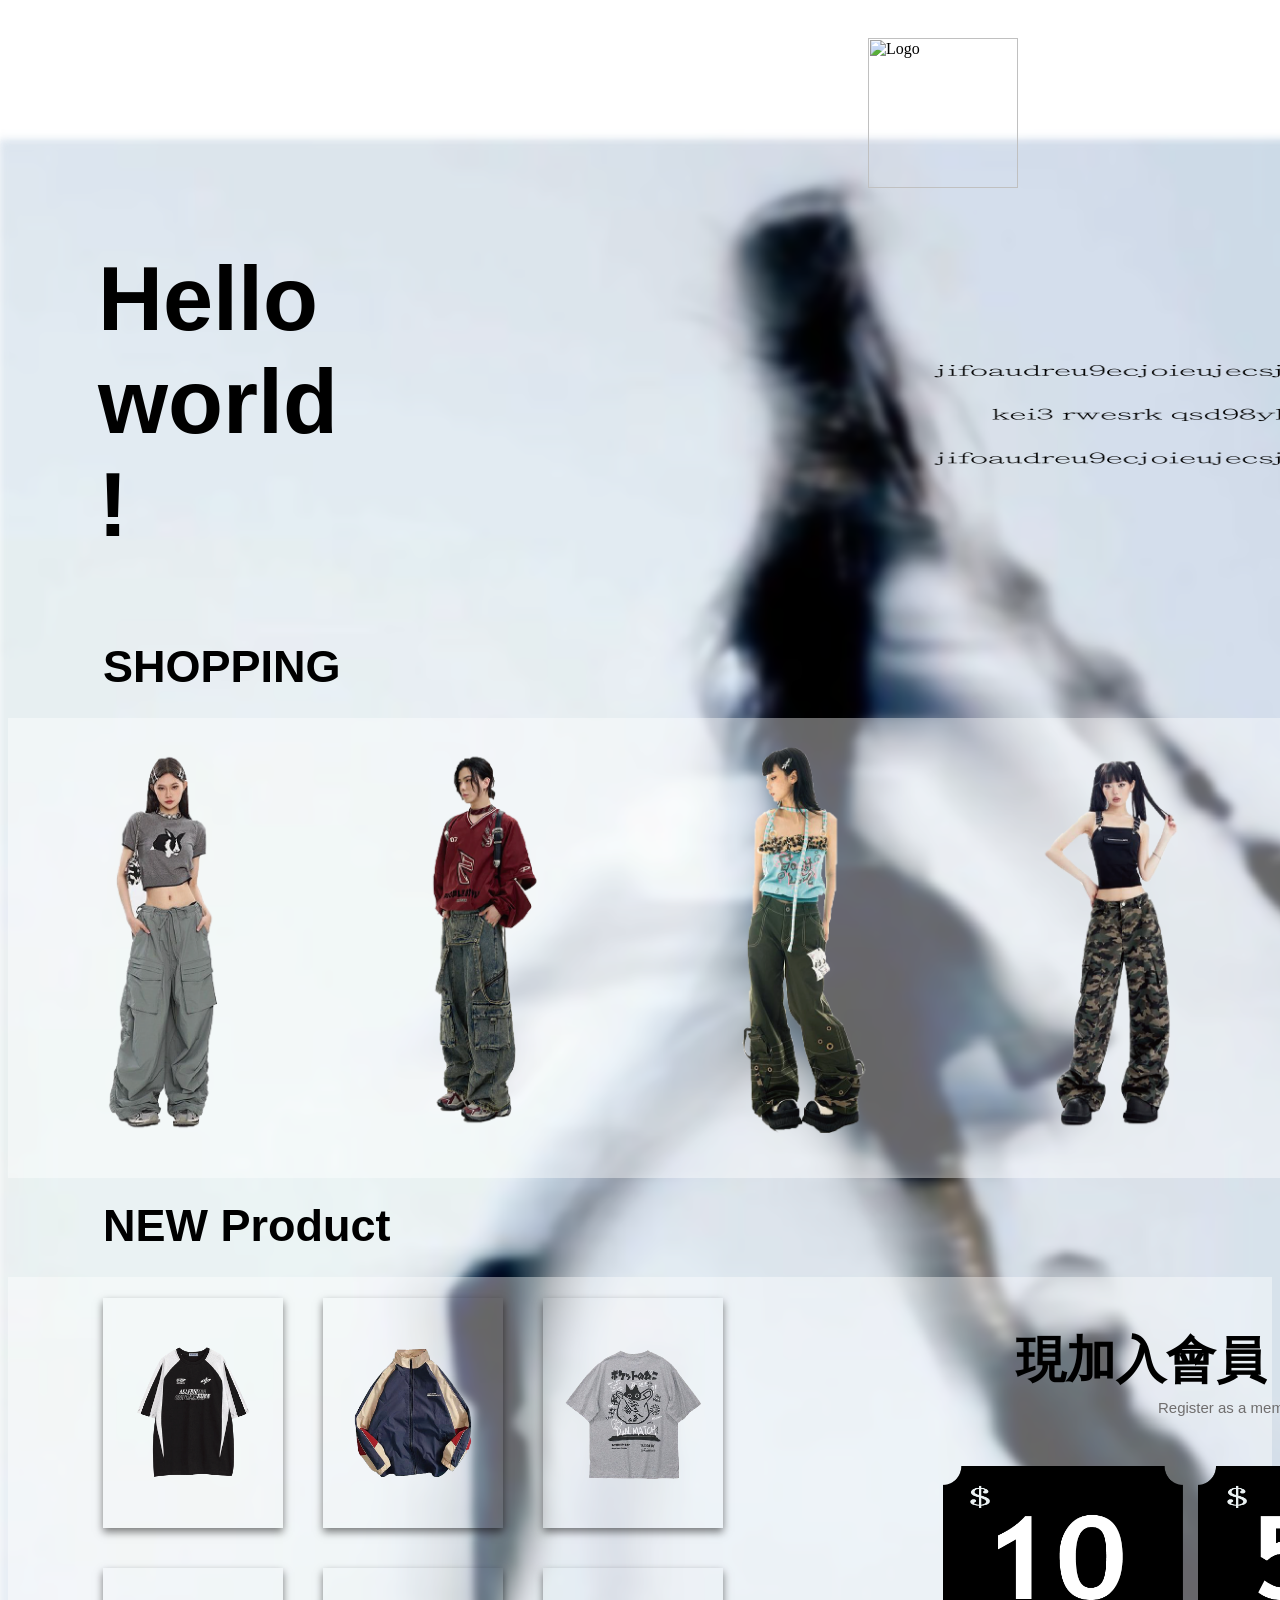
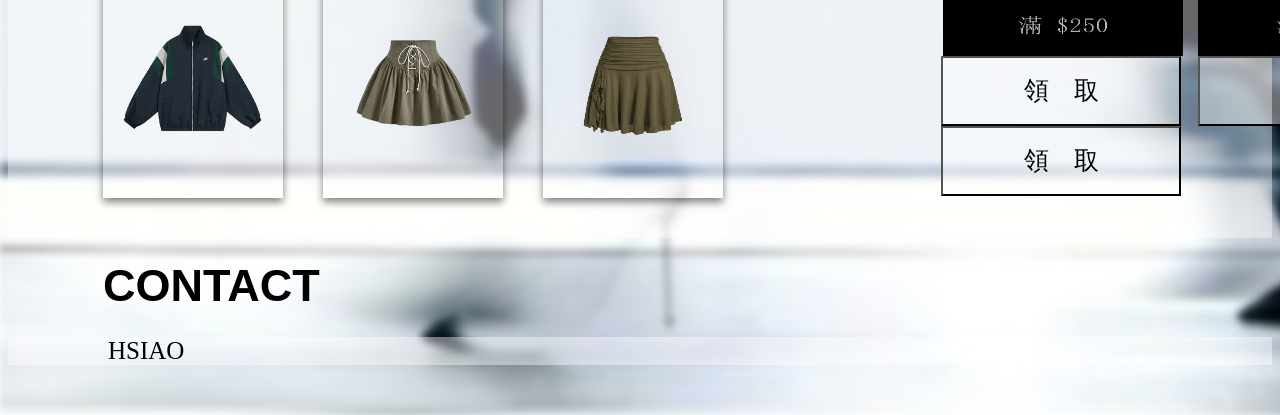
==== twowo.html @ 6c84add9 "Add files via upload" ====
<html lang="en">
<head>
    <meta charset="UTF-8">
    <meta name="viewport" content="width=device-width, initial-scale=1.0">
    <title>Document</title>
    <link rel="stylesheet" href="css/styles.css">
</head>

<body style="background-image: url('images/大小人國-05.png');background-size: cover; background-repeat: no-repeat;">
    <header div class="header">
        <div class="topcenter">
            <img src="images/LOGO.png" alt="Logo">
        </div>
        <div class="topright">
            <div class="SHOPPING">SHOPPING</div>
            <div class="CONTACT">NEW</div>
            <div class="ABOUT">ABOUT</div>
        </div>
    </header>

    <main>
        <div class="hello">
            <h1>Hello world !</h1>
            <img src="images/word.png" alt="wordword">
        </div>
    
        <div class="left">
            <div class="title">
                <h2>SHOPPING</h2>
            </div>  
            <div class="bb">
                <a href="index.html">
                    <img src="images/9000.png" alt="9000">
                </a>
            </div>

            
        </div>

        <div class="leftone">
            <div class="images">
                <div class="pro">
                    <a href="3.html">
                        <img src="images/001.png" alt="01"> 
                    </a>
                </div>
        
                <div class="pro">
                    <a href="02.html">
                        <img src="images/002.png" alt="02"> 
                    </a>
                </div>
        
                <div class="pro">
                    <a href="03.html">
                        <img src="images/003.png" alt="03">
                    </a>
                </div>
        
                <div class="pro">
                    <a href="04.html">
                        <img src="images/004.png" alt="04">
                    </a>
                </div>
        
                <div class="pro">
                    <a href="05.html">
                        <img src="images/005.png" alt="05"> 
                    </a>
                </div>
        
                <div class="pro">
                    <a href="06.html">
                        <img src="images/006.png" alt="06">
                    </a>
                </div>
            </div>
        </div>
        
        </div>
        
        <div class="title">
            <h2>NEW Product</h2>
        </div>
        
        
        <div class="new">
            <div class="lefttwo">
                <div class="pro2">
                    <a href="3.html">
                        <img src="images/008.png" alt="08">
                    </a>
                </div>
        
                <div class="pro2">
                    <a href="02.html">
                        <img src="images/009.png" alt="09">
                    </a>
                </div>
        
                <div class="pro2">
                    <a href="03.html">
                        <img src="images/010.png" alt="10">
                    </a>
                </div>
        
                <div class="pro2">
                    <a href="04.html">
                        <img src="images/0012.png" alt="11">
                    </a>
                </div>
        
                <div class="pro2">
                    <a href="05.html">
                        <img src="images/12.png" alt="12">
                    </a>
                </div>
        
                <div class="pro2">
                    <a href="06.html">
                        <img src="images/013.png" alt="13">
                    </a>
                </div>
            </div>

            <div class="righttwo">
                <h3>現加入會員，享更多優惠 !</h3>
                <p>Register as a member , enjoy more benefits!</p>
                <div class="me">
                    <div class="meme">
                        <img src="images/106.png" alt="106">
                    </div>
                    <div class="meme">
                        <img src="images/107.png" alt="107">
                    </div>
                    <div class="meme">
                        <img src="images/108.png" alt="108">                        
                    </div>
                </div>
                
                <div class="button">
                    <button class="claim-button">領　取</button>
                    <button class="claim-button">領　取</button>
                    <button class="claim-button">領　取</button>
                </div>
                
            </div>

    </main>

    <container>
        <div class="title">
        <h2>CONTACT</h2>
        </div>
        <div class="dddd">
        HSIAO </div>
    </container>

    <footer>
    </footer>
</body>
</html>
---- css/styles.css ----
.body {
    display: flex;
    margin: 0;
    padding: 0;
    margin: auto;
    max-width: 1920px;
    max-height: 2280px;
}

.header {
    display: flex;
    max-width: 1920px;
    min-width: 900px;
}

.hello {
    display: flex;
    align-items: center;
}

.hello img {
    margin-left: 580px;
    width: 550px;
    height: 120px;
    margin-top: 20px;
}

.topcenter img {
    margin-left: 860px;
    width: 150px;
    margin-top: 30px;
}
.topright {
    display: flex;
    font-family: sans-serif;
    color: #000000;
    align-items: center;
    margin-top: 30px;
}
.SHOPPING {
    margin-left: 400px;
    padding-right: 40px;
    border-right:1px solid #000000;
}

.CONTACT {
    padding-left: 40px;
    padding-right: 40px;
    border-right:1px solid #000000;
}
.ABOUT {
    padding-right: 40px;
    padding-left: 40px;
}

h1 {
    font-size: 90px;
    font-family: sans-serif;
    margin-left: 90px;
}

h2 {
    margin-top: 22px;
    margin-bottom: 25px;
    font-size: 45px;
}

h3 {
    font-family: sans-serif;
    margin-left: 88px;
    margin-top: 50px;
    margin-bottom: 5px;
    font-size: 50px;
}

.left {
    display: flex;
    align-items: center;
}

.bb img {
    margin-left:1265px;
    width:165px;
    height: 50px;
}

.leftone {
    display: flex;
    background-color: rgba(255, 255, 255, 0.4);
    display: inline-block;
}

.images {
    display: flex;
    margin: 0px 0px 20px 0px;


}
.images img {
    height: 390px;
    width: 265px;
    padding: 25px;
}

.new {
    display: flex;
    background-color: rgba(255, 255, 255, 0.4);
    
}

.lefttwo {
    display: flex;
    display: grid;
    grid-template-columns: repeat(3, 1fr);
    margin: 1px 20px 20px 75px;
}

.pro {
    transition: transform 0.1s ease; /* 設置放大效果的過渡時間和方式 */
    max-width: 100%;
    height: auto;
}

.pro:hover {
    transform: scale(1.4); /* 放大效果 */
}


.lefttwo img {
    height: 200px;
    width: 150px;
    padding: 15px;
    margin: 20px;
    box-shadow: 0 4px 8px rgba(0, 0, 0, 0.5); /* 陰影效果 */
}

.title {
    font-family: sans-serif;
    font-size: 20pt;
    margin-left: 95px;
    margin-top: 1px;
}

.righttwo {
    margin-left: 165px;
}

p {
    margin-left: 230px;
    margin-top: 0px;
    color: #706e6e;
    font-size: 15px;
    font-family: sans-serif;
}

.me {
    display: flex;
}

.me img {
    width: 240px;
    height: 190px;
    padding-left: 15px;
    margin-top: 35px;
}

.claim-button {
    width: 240px;
    height: 70px;
    margin-left: 13px;
    padding-right: 5px;
    font-size: 25px;
    font-family: sans-serif;
    transition: background-color 0.3s ease;
    outline: none; 
    background-color: rgba(255, 255, 255, 0.418);
}

.claim-button:hover {
    background-color: #000000; /* 按鈕懸停效果 */
    color: white;
    outline: none;
}

.container {
    display: flex;
}

.dddd {
    padding-left: 100px;
    font-size: 25px;
    margin-bottom: 50px;
    background-color: rgba(255, 255, 255, 0.418);
}
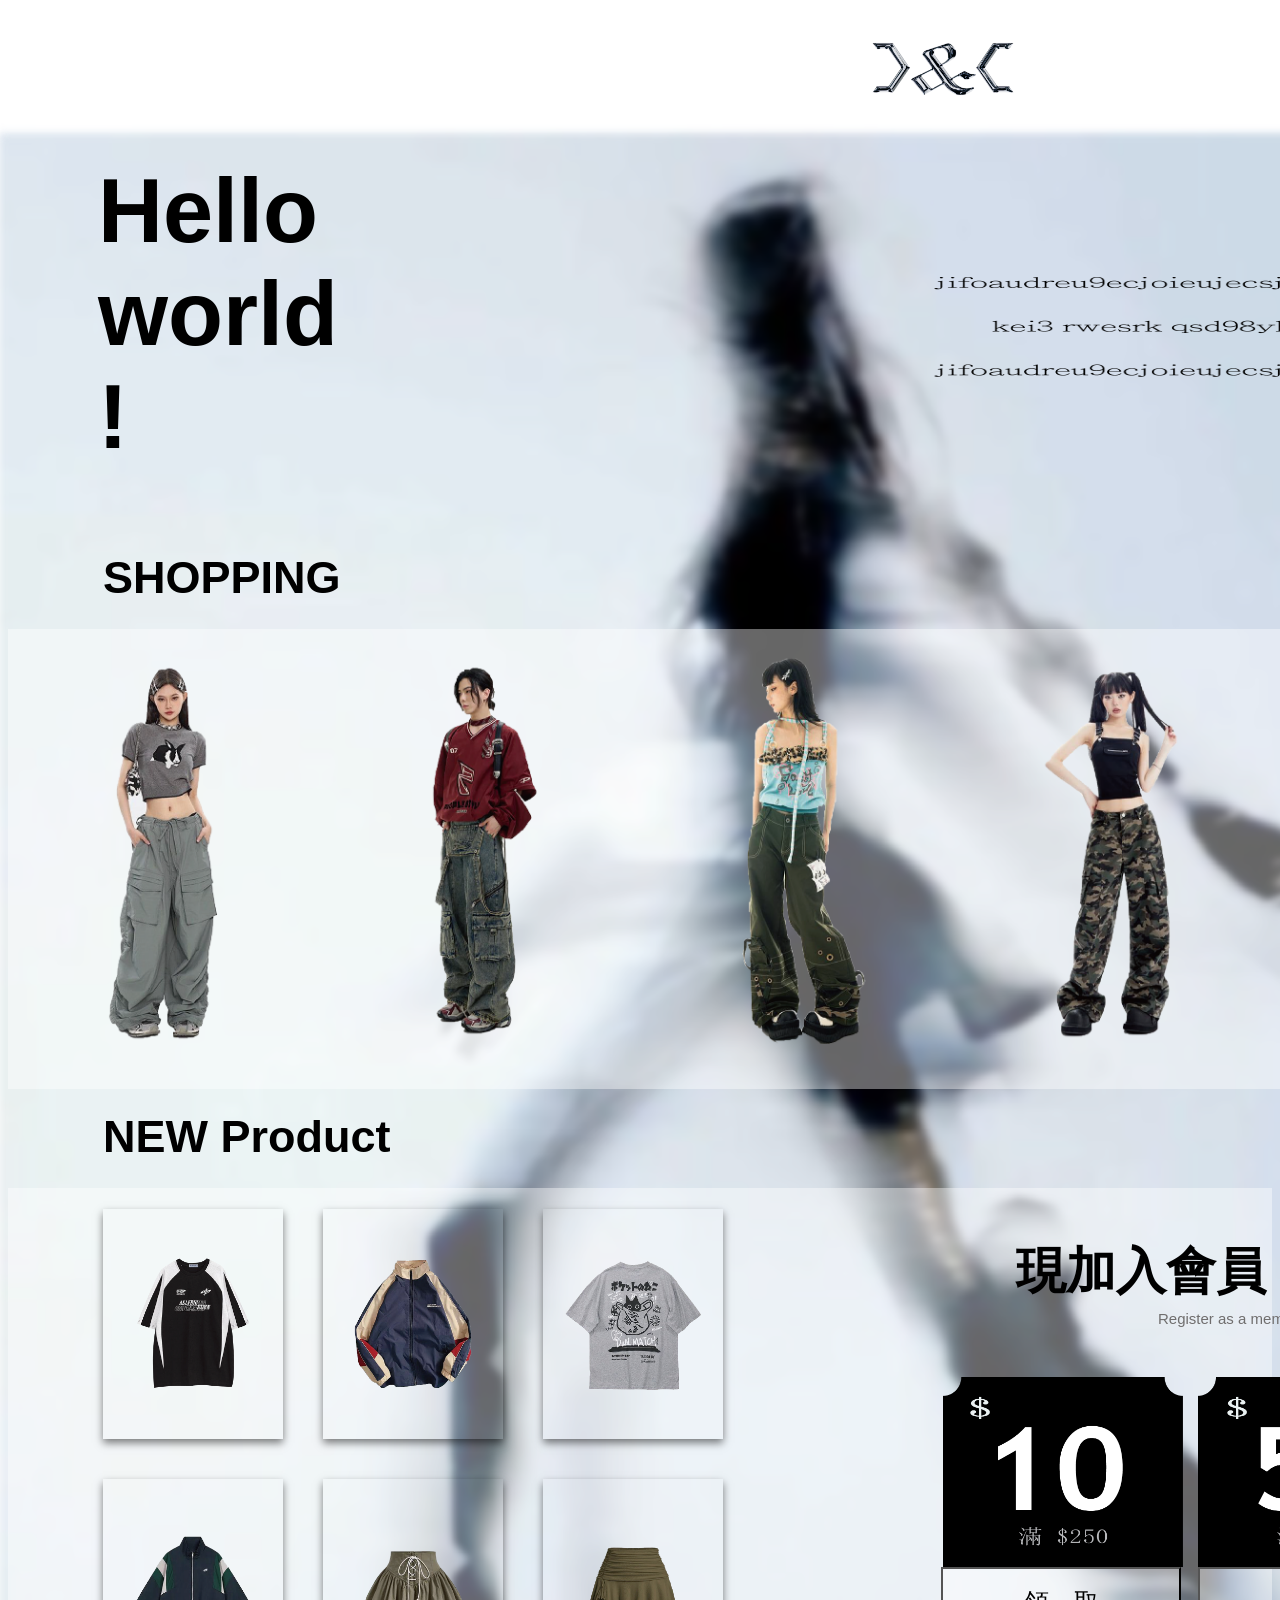
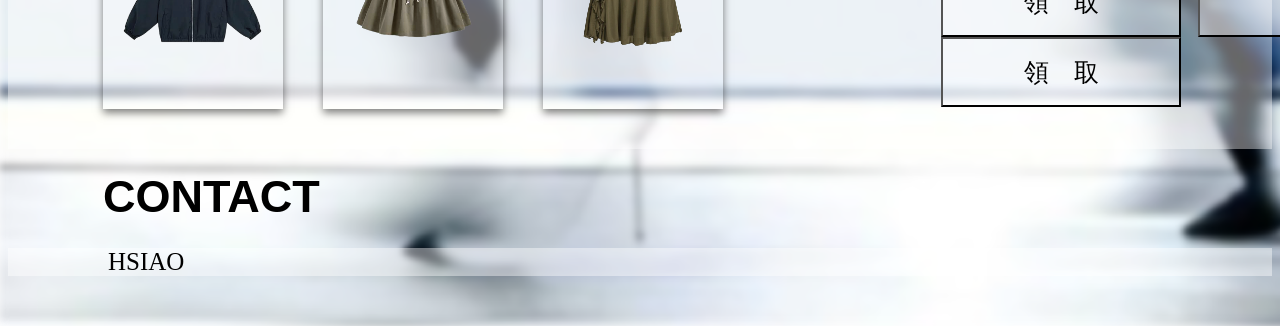
==== commit 09281c0a: "Update twowo.html" ====
--- a/twowo.html
+++ b/twowo.html
@@ -9,7 +9,7 @@
 <body style="background-image: url('images/大小人國-05.png');background-size: cover; background-repeat: no-repeat;">
     <header div class="header">
         <div class="topcenter">
-            <img src="images/LOGO.png" alt="Logo">
+            <img src="images/logo.png" alt="Logo">
         </div>
         <div class="topright">
             <div class="SHOPPING">SHOPPING</div>
